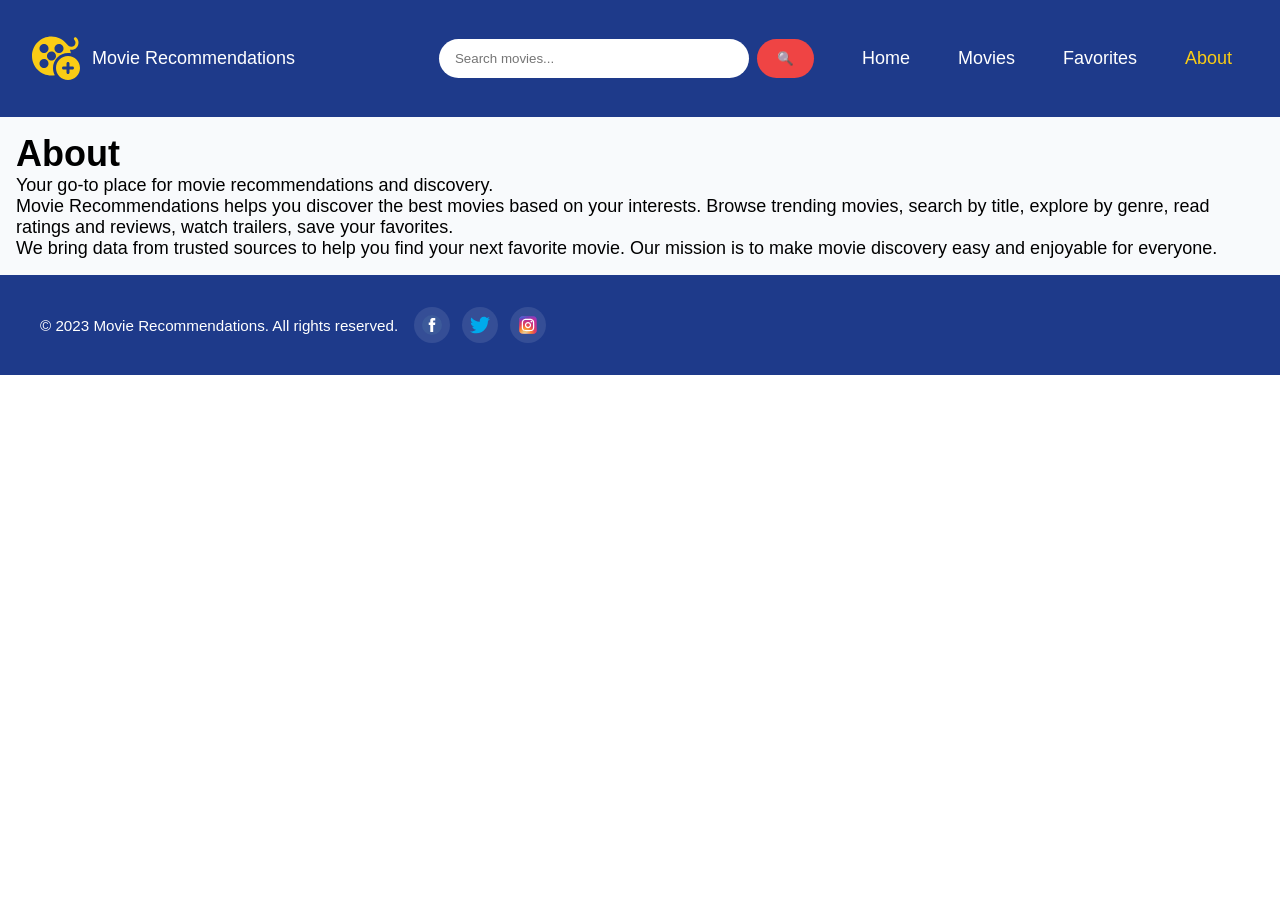
==== about.html @ 7b1aa8c1 "Build Homepage Layout" ====
<!DOCTYPE html>
<html lang="en">

<head>
    <meta charset="UTF-8">
    <meta name="viewport" content="width=device-width, initial-scale=1.0">
    <title>About | Movie Recommendations</title>
    <link rel="stylesheet" href="css/small.css">
    <link rel="stylesheet" href="css/large.css">
    <meta name="description"
        content="Learn more about Movie Recommendations, our mission, and how we help you discover great movies.">

    <!-- Favicon -->
    <link rel="icon" href="/images/fav-icon.png">
</head>

<body>
    <header id="main-header"></header>

    <main>
        <h1>About</h1>
        <p>Your go-to place for movie recommendations and discovery.</p>

        <p>Movie Recommendations helps you discover the best movies based on your interests. Browse trending movies,
            search by title, explore by genre, read ratings and reviews, watch trailers, save your favorites.</p>

        <p>
            We bring data from trusted sources to help you find your next favorite movie. Our mission is to make movie
            discovery easy and enjoyable for everyone.
        </p>
    </main>

    <footer id="main-footer">

    </footer>

    <script type="module" src="./js/main.js"></script>
</body>

</html>
---- css/small.css ----
/* style the webpage for mobile view */
/* •	Primary Color: #1E3A8A (Deep Blue)
•	Secondary Color: #EF4444 (Red)
•	Background Color: #F8FAFC (Light Gray)
•	Card Color: #FFFFFF (White)
•	Accent Color: #FACC15 (Gold)
•	Text Color: #1F2937 (Dark Gray) 

font-style(header): Poppins, sans-serif;
font-style(text): Roboto, sans-serif;
*/

:root {
    --primary-color: #1E3A8A;
    --secondary-color: #EF4444;
    --background-color: #F8FAFC;
    --card-color: #FFFFFF;
    --accent-color: #FACC15;
    --text-color: #1F2937;
    --font-header: 'Poppins', sans-serif;
    --font-text: 'Roboto', sans-serif;
}

* {
    box-sizing: border-box;
    margin: 0;
    padding: 0;
}

/* HEADER */

header {
    display: flex;
    align-items: center;
    justify-content: space-between;
    background-color: var(--primary-color);
    color: var(--card-color);
    padding: 1rem;
    font-family: var(--font-header);
    gap: 2rem;
}

header>* {
    flex: 1 1 0;
}

header .logo,
header .search-form,
header nav {
    display: flex;
    align-items: center;
    justify-content: center;
}

header .logo {
    gap: 0.75rem;
    justify-content: flex-start;
}

header .search-form {
    justify-content: center;
}

header nav {
    justify-content: flex-end;
}

footer {
    display: flex;
    align-items: center;
    justify-content: space-between;
    background-color: var(--primary-color);
    color: var(--card-color);
    padding: 1rem;
    font-family: var(--font-header);
}

header img {
    height: 48px;
}

header img {
    height: 48px;
}

header form {
    display: flex;
    align-items: center;
    gap: 0.5rem;
    flex: 1 1 0;
    min-width: 0;
}

header form input {
    flex: 1 1 0;
    min-width: 0;
    padding: 0.75rem 1rem;
    border: none;
    border-radius: 999px;
    font-family: var(--font-text);
    outline: none;
}

header form button {
    background-color: var(--secondary-color);
    color: var(--card-color);
    border: none;
    cursor: pointer;
    font-family: var(--font-text);
    padding: 0.75rem 1.25rem;
    border-radius: 999px;
    white-space: nowrap;
}

header form button:hover {
    background-color: var(--accent-color);
}

.navigation ul {
    display: flex;
    gap: 1rem;
    list-style: none;
    margin: 0;
    padding: 0;
}

.navigation a {
    color: var(--card-color);
    margin: 0 1rem;
}

.navigation a {
    text-decoration: none;
}

.navigation a:hover {
    padding-bottom: 0.25rem;
    color: var(--accent-color);
    text-decoration: underline;
}

/* Active/current page link */
.navigation a.active,
.navigation a[aria-current="page"] {
    color: var(--accent-color);
    text-decoration: none;
    /* font-weight: 700; */
}


/* MAIN CONTENT */
main {
    background-color: var(--background-color);
    padding: 1rem;
    font-family: var(--font-text);
}

/* FOOTER */
.align-footer {
    display: flex;
    align-items: center;
    justify-content: space-between;
    gap: 1rem;
    background-color: var(--primary-color);
    color: var(--card-color);
    padding: 1rem 1.5rem;
    font-family: var(--font-header);
}

.align-footer .footer-copy {
    margin: 0;
    font-size: 0.95rem;
    flex: 1;
    text-align: center;
}

.align-footer .social-icons {
    display: flex;
    gap: 0.75rem;
    align-items: center;
}

.align-footer a {
    display: inline-flex;
    align-items: center;
    justify-content: center;
    width: 36px;
    height: 36px;
    background: rgba(255, 255, 255, 0.1);
    border-radius: 50%;
    transition: background 0.2s ease, transform 0.2s ease;
}

.align-footer a:hover {
    background: rgba(255, 255, 255, 0.18);
    transform: translateY(-1px);
}

.align-footer img {
    width: 20px;
    height: 20px;
    margin: 0;
}
---- css/large.css ----
/* style the webpage for desktop view */
@media screen and (min-width: 1024px) {
    body {
        font-size: 18px;
    }

}
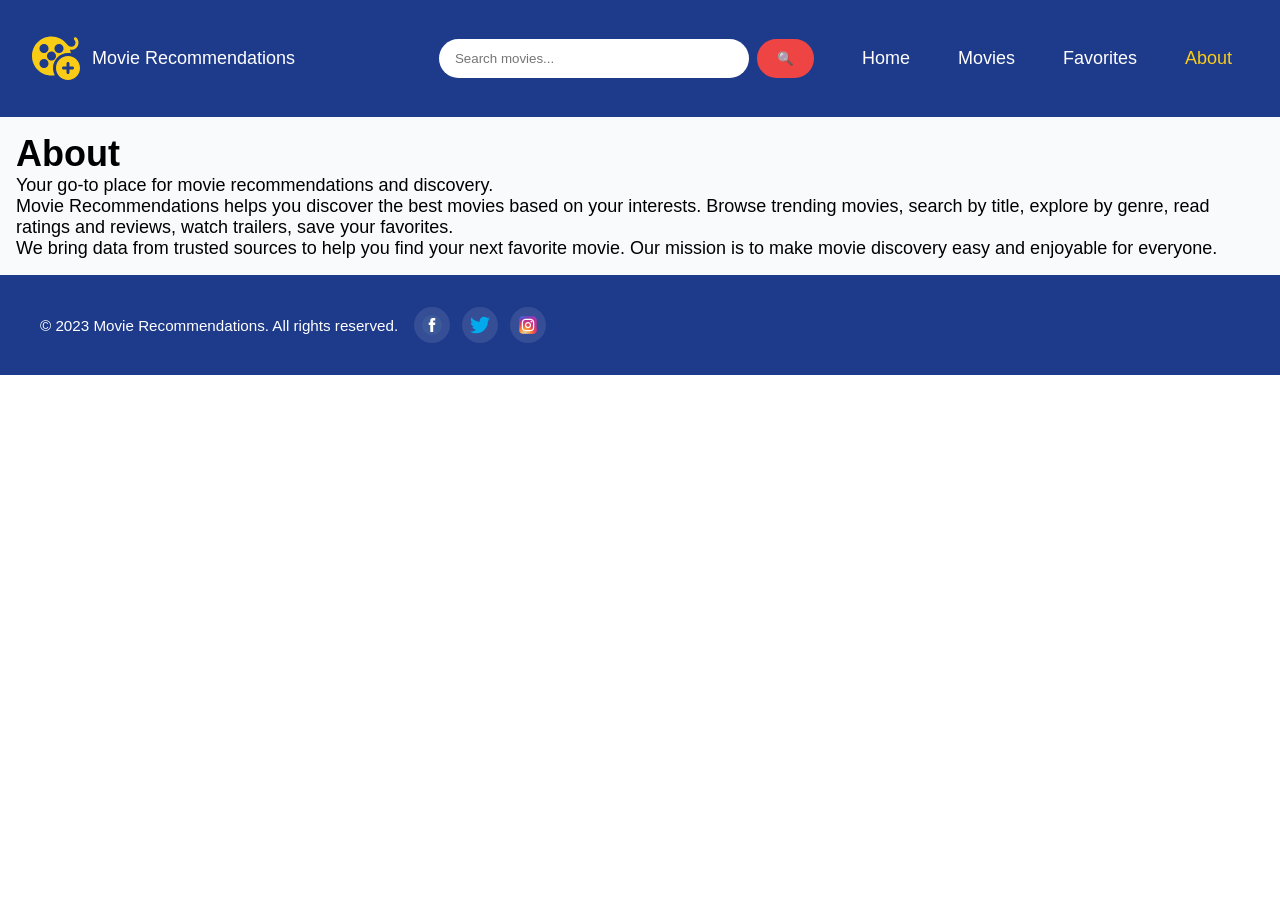
==== commit 28f89b59: "Build Homepage Layout -m" ====
--- a/about.html
+++ b/about.html
@@ -35,6 +35,7 @@
     </footer>
 
     <script type="module" src="./js/main.js"></script>
+    <script src="./js/navigation.js"></script>
 </body>
 
 </html>
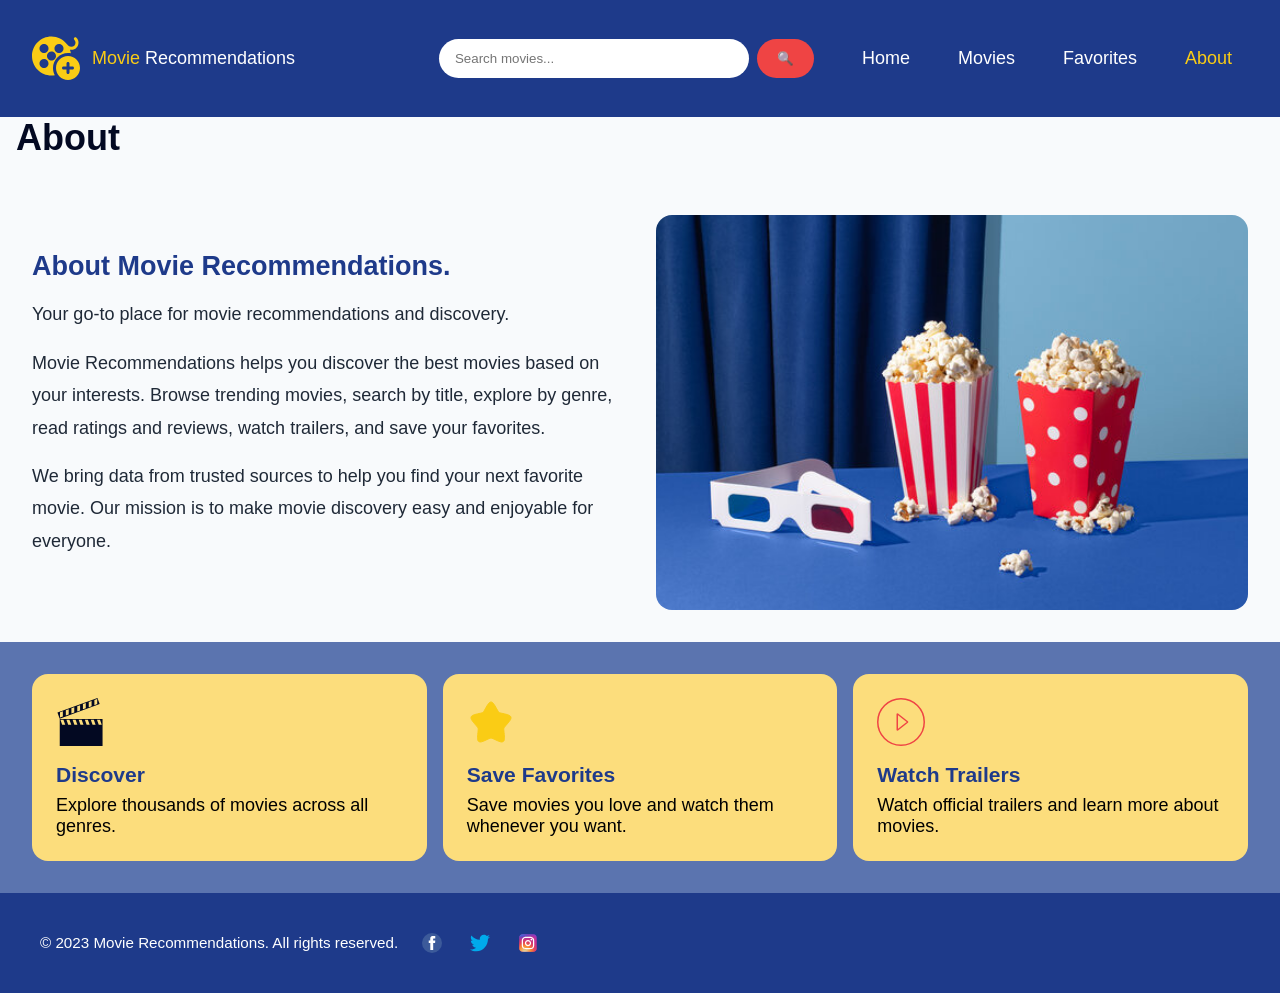
==== commit 4def7c2b: "Modified Page Layouts and Contents" ====
--- a/about.html
+++ b/about.html
@@ -18,16 +18,46 @@
     <header id="main-header"></header>
 
     <main>
-        <h1>About</h1>
-        <p>Your go-to place for movie recommendations and discovery.</p>
+        <h1 class="page-title">About</h1>
+        <section class="content about-layout">
+            <div class="about-content">
+                <h1>About Movie Recommendations.</h1>
+                <p>Your go-to place for movie recommendations and discovery.</p>
+                <p>Movie Recommendations helps you discover the best movies based on your interests. Browse trending
+                    movies, search by title, explore by genre, read ratings and reviews, watch trailers, and save your
+                    favorites.</p>
+                <p>We bring data from trusted sources to help you find your next favorite movie. Our mission is to make
+                    movie discovery easy and enjoyable for everyone.</p>
+            </div>
 
-        <p>Movie Recommendations helps you discover the best movies based on your interests. Browse trending movies,
-            search by title, explore by genre, read ratings and reviews, watch trailers, save your favorites.</p>
+            <div class="about-image">
+                <img src="images/popcorn-bucket.jpg" alt="Cinema popcorn and 3D glasses">
+            </div>
+        </section>
 
-        <p>
-            We bring data from trusted sources to help you find your next favorite movie. Our mission is to make movie
-            discovery easy and enjoyable for everyone.
-        </p>
+        <section class="about-features">
+            <div>
+                <a href="#"><img src="images/media-player.svg" alt="Media Player"></a>
+                <h3>Discover</h3>
+                <p>Explore thousands of movies across all genres.</p>
+            </div>
+
+            <div>
+                <a href="#">
+                    <img src="images/star-icon.svg" alt="Star Icon">
+                </a>
+                <h3>Save Favorites</h3>
+                <p>Save movies you love and watch them whenever you want.</p>
+            </div>
+
+            <div>
+                <a href="#">
+                    <img src="images/play-button.svg" alt="Play Button">
+                </a>
+                <h3>Watch Trailers</h3>
+                <p>Watch official trailers and learn more about movies.</p>
+            </div>
+        </section>
     </main>
 
     <footer id="main-footer">
--- a/css/small.css
+++ b/css/small.css
@@ -12,10 +12,14 @@
 
 :root {
     --primary-color: #1E3A8A;
+    --shades-of-primary-color: #030922;
+    --tint-of-primary-color: #5B74AF;
     --secondary-color: #EF4444;
     --background-color: #F8FAFC;
     --card-color: #FFFFFF;
     --accent-color: #FACC15;
+    --shades-of-accent-color: #BA970C;
+    --tint-of-accent-color: #FCDD7C;
     --text-color: #1F2937;
     --font-header: 'Poppins', sans-serif;
     --font-text: 'Roboto', sans-serif;
@@ -38,6 +42,9 @@
     padding: 1rem;
     font-family: var(--font-header);
     gap: 2rem;
+    position: sticky;
+    top: 0;
+    z-index: 1000;
 }
 
 header>* {
@@ -64,6 +71,41 @@
 header nav {
     justify-content: flex-end;
 }
+
+header .highlight {
+    color: var(--accent-color);
+}
+
+.hero {
+    background-color: var(--tint-of-primary-color);
+    color: var(--card-color);
+    margin: 0;
+    padding: 4rem 2rem;
+    text-align: center;
+    font-family: var(--font-header);
+}
+
+.page-title {
+    padding-left: 1rem;
+    /* content: ""; */
+    width: 100%;
+    /* height: 2px; */
+    /* background-color: var(--shades-of-primary-color); */
+    position: relative;
+    display: inline-flex;
+    align-items: center;
+    gap: 1rem;
+    color: var(--shades-of-primary-color);
+    margin-bottom: 1.5rem;
+}
+
+/* .page-title::after {
+    content: "";
+    display: inline-block;
+    width: 5%;
+    height: 4px;
+    background-color: var(--shades-of-primary-color);
+} */
 
 footer {
     display: flex;
@@ -151,7 +193,7 @@
 /* MAIN CONTENT */
 main {
     background-color: var(--background-color);
-    padding: 1rem;
+    /* padding: 1rem;  */
     font-family: var(--font-text);
 }
 
@@ -186,13 +228,13 @@
     justify-content: center;
     width: 36px;
     height: 36px;
-    background: rgba(255, 255, 255, 0.1);
+    /* background: var(--tint-of-primary-color); */
     border-radius: 50%;
     transition: background 0.2s ease, transform 0.2s ease;
 }
 
 .align-footer a:hover {
-    background: rgba(255, 255, 255, 0.18);
+    background: var(--tint-of-primary-color);
     transform: translateY(-1px);
 }
 
@@ -200,4 +242,124 @@
     width: 20px;
     height: 20px;
     margin: 0;
+}
+
+.content {
+    padding-left: 2rem;
+    padding-right: 2rem;
+}
+
+/* About layout */
+.about-layout {
+    display: flex;
+    flex-direction: row;
+    align-items: center;
+    gap: 2rem;
+    flex-wrap: wrap;
+    margin-top: 2rem;
+}
+
+.about-content,
+.about-image {
+    flex: 1 1 400px;
+}
+
+.about-content h1 {
+    font-family: var(--font-header);
+    color: var(--primary-color);
+    margin-bottom: 1rem;
+}
+
+.about-content p {
+    line-height: 1.8;
+    color: var(--text-color);
+    margin-bottom: 1rem;
+}
+
+.about-image {
+    display: flex;
+    justify-content: center;
+}
+
+.about-image img {
+    width: 100%;
+    max-width: 600px;
+    border-radius: 1rem;
+    display: block;
+}
+
+.about-features {
+    background-color: var(--tint-of-primary-color);
+    padding: 2rem;
+    display: grid;
+    grid-template-columns: repeat(auto-fit, minmax(220px, 1fr));
+    gap: 1rem;
+    margin-top: 2rem;
+}
+
+.about-features>div {
+    padding: 1.5rem;
+    background-color: var(--tint-of-accent-color);
+    border-radius: 1rem;
+}
+
+.about-features img {
+    width: 48px;
+    height: 48px;
+    margin-bottom: 0.75rem;
+}
+
+/* .about-features img :hover {
+    border-radius: 2px solid var(--tint-of-accent-color);
+} */
+
+.about-features h3 {
+    margin-bottom: 0.5rem;
+    color: var(--primary-color);
+    font-family: var(--font-header);
+}
+
+/* MOBILE VIEW */
+@media screen and (max-width: 768px) {
+    header {
+        flex-direction: column;
+        align-items: stretch;
+        gap: 1rem;
+    }
+
+    header>* {
+        flex: none;
+        width: 100%;
+    }
+
+    header .logo {
+        justify-content: space-between;
+    }
+
+    header .search-form {
+        width: 100%;
+    }
+
+    header form {
+        width: 100%;
+    }
+
+    .navigation ul {
+        justify-content: center;
+        flex-wrap: wrap;
+        gap: 0.5rem 1rem;
+    }
+
+    .navigation a {
+        margin: 0;
+    }
+
+    .align-footer {
+        flex-direction: column;
+        text-align: center;
+    }
+
+    .align-footer .footer-copy {
+        text-align: center;
+    }
 }
